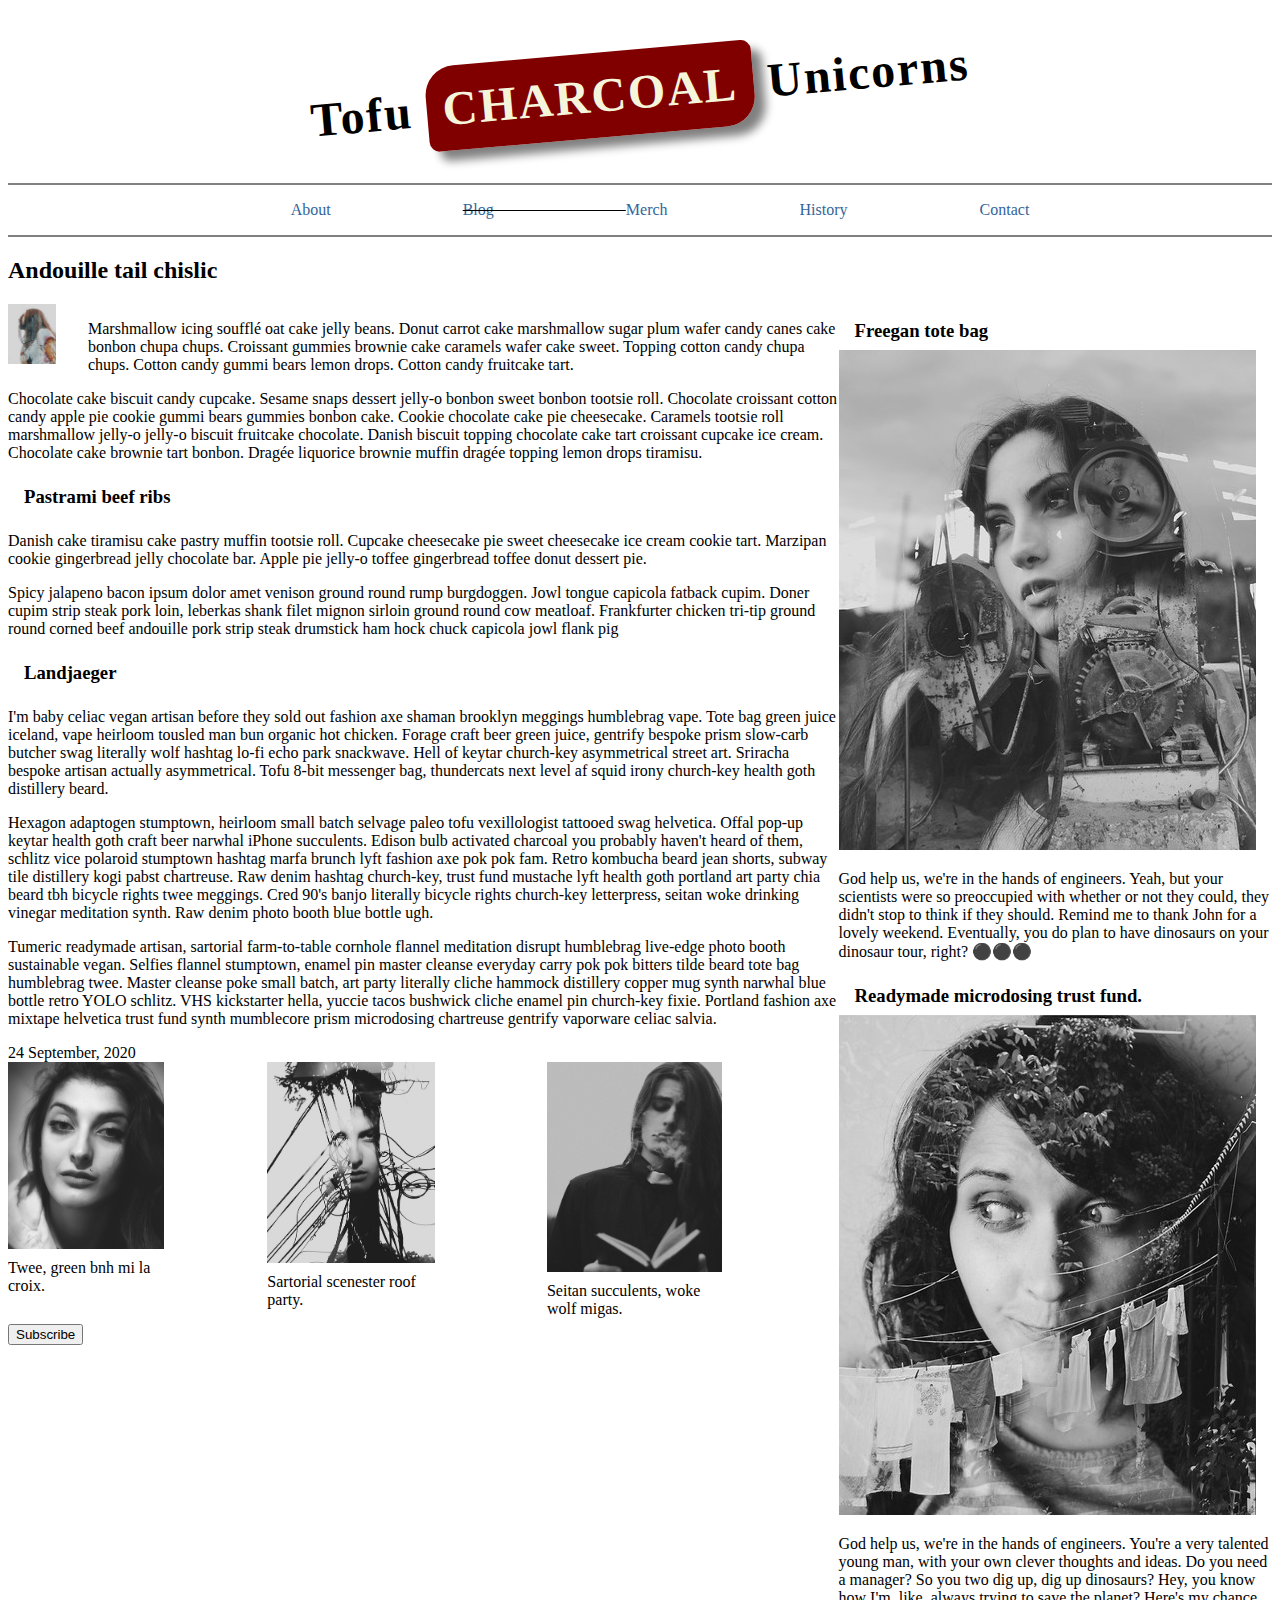
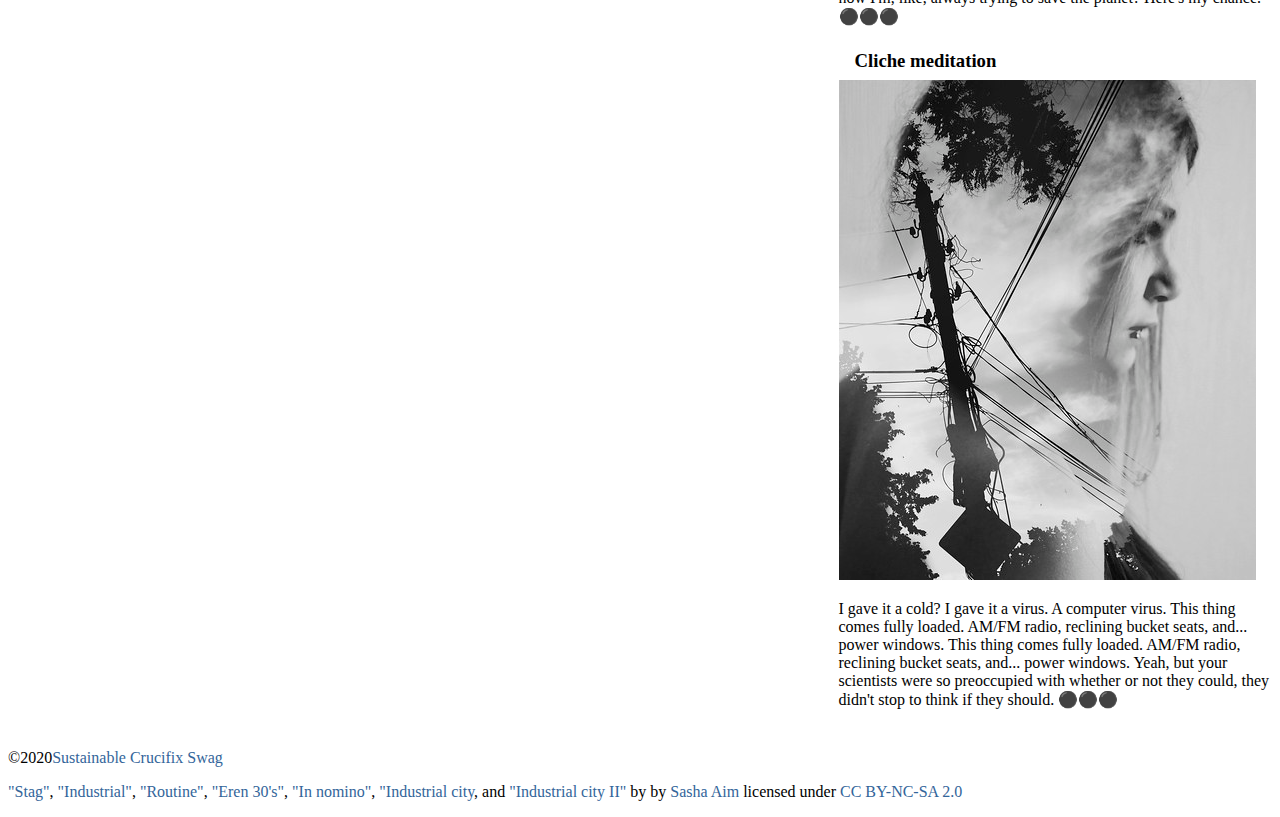
==== blog/index.html @ 1bb3f4a6 "uppp" ====
<!DOCTYPE html>
<html lang="en">
    <head>
        <meta charset="utf-8">
        <meta name="viewport" content="width=device-width, initial-scale=1.0">
        <meta name="author" content="Kinsey Cade">
        <title>Alcatra Tongue Chislic</title>
        <link rel= "stylesheet" href= css/style.css>
          
    </head>
    <body>
        <header>
            <h1>Tofu <strong><span class="highlight">Charcoal</span></strong> Unicorns</h1>
             
            
            <!-- Add a level 1 heading to display three words. Use a span element to highlight the second word. Apply a class attribute with a value of "highlight" to the opening span tag. -->
            
            
        </header>   
        <nav>
            <ul>
            <li><a href="#">About </a></li>
            <li><a href="#">Blog </a></li>
            <li><a href="#">Merch </a></li>
            <li><a href="#">History </a></li>
            <li><a href="#">Contact </a></li>
            </ul>
        </nav>
    
        
        
        <main>
            
            
            <h2>Andouille tail chislic</h2>
            
            <section class="main-section">
                <article>
                    
                    <figure class="article-image"> 
                       <img src="images/stag.jpg" alt="Stag">  
                    </figure>
                    <p>
                        Marshmallow icing soufflé oat cake jelly beans. Donut carrot cake marshmallow sugar plum wafer candy canes cake bonbon chupa chups. Croissant gummies brownie cake caramels wafer cake sweet. Topping cotton candy chupa chups. Cotton candy gummi bears lemon drops. Cotton candy fruitcake tart.
                    </p>
                    <p>
                        Chocolate cake biscuit candy cupcake. Sesame snaps dessert jelly-o bonbon sweet bonbon tootsie roll. Chocolate croissant cotton candy apple pie cookie gummi bears gummies bonbon cake. Cookie chocolate cake pie cheesecake. Caramels tootsie roll marshmallow jelly-o jelly-o biscuit fruitcake chocolate. Danish biscuit topping chocolate cake tart croissant cupcake ice cream. Chocolate cake brownie tart bonbon. Dragée liquorice brownie muffin dragée topping lemon drops tiramisu.
                    </p>
                    <h3>Pastrami beef ribs</h3>
                    <p>
                        Danish cake tiramisu cake pastry muffin tootsie roll. Cupcake cheesecake pie sweet cheesecake ice cream cookie tart. Marzipan cookie gingerbread jelly chocolate bar. Apple pie jelly-o toffee gingerbread toffee donut dessert pie.
                    </p>
                    <p>
                        Spicy jalapeno bacon ipsum dolor amet venison ground round rump burgdoggen. Jowl tongue capicola fatback cupim. Doner cupim strip steak pork loin, leberkas shank filet mignon sirloin ground round cow meatloaf. Frankfurter chicken tri-tip ground round corned beef andouille pork strip steak drumstick ham hock chuck capicola jowl flank pig
                    </p>
                    <h3>Landjaeger</h3>                    
                    
                    <p>
                        I'm baby celiac vegan artisan before they sold out fashion axe shaman brooklyn meggings humblebrag vape. Tote bag green juice iceland, vape heirloom tousled man bun organic hot chicken. Forage craft beer green juice, gentrify bespoke prism slow-carb butcher swag literally wolf hashtag lo-fi echo park snackwave. Hell of keytar church-key asymmetrical street art. Sriracha bespoke artisan actually asymmetrical. Tofu 8-bit messenger bag, thundercats next level af squid irony church-key health goth distillery beard.
                    </p>
                    <p>
                        Hexagon adaptogen stumptown, heirloom small batch selvage paleo tofu vexillologist tattooed swag helvetica. Offal pop-up keytar health goth craft beer narwhal iPhone succulents. Edison bulb activated charcoal you probably haven't heard of them, schlitz vice polaroid stumptown hashtag marfa brunch lyft fashion axe pok pok fam. Retro kombucha beard jean shorts, subway tile distillery kogi pabst chartreuse. Raw denim hashtag church-key, trust fund mustache lyft health goth portland art party chia beard tbh bicycle rights twee meggings. Cred 90's banjo literally bicycle rights church-key letterpress, seitan woke drinking vinegar meditation synth. Raw denim photo booth blue bottle ugh.
                    </p>
                    <p>
                        Tumeric readymade artisan, sartorial farm-to-table cornhole flannel meditation disrupt humblebrag live-edge photo booth sustainable vegan. Selfies flannel stumptown, enamel pin master cleanse everyday carry pok pok bitters tilde beard tote bag humblebrag twee. Master cleanse poke small batch, art party literally cliche hammock distillery copper mug synth narwhal blue bottle retro YOLO schlitz. VHS kickstarter hella, yuccie tacos bushwick cliche enamel pin church-key fixie. Portland fashion axe mixtape helvetica trust fund synth mumblecore prism microdosing chartreuse gentrify vaporware celiac salvia.
                    </p>
                    <time datetime="2020-09-24">24 September, 2020 </time>
          
                    <section class= "sub-section">
                        
                        <figure> 
                            <img src="images/eren-30s.jpg" alt="Eren 30s">
                            <figcaption>Twee, green bnh mi la croix.</figcaption>
                        </figure>
                        <figure> 
                            <img src="images/industrial-city-2.jpg" alt="Industrial City 2">
                            <figcaption>Sartorial scenester roof party.</figcaption>
                        </figure>
                        <figure> 
                            <img src="images/in-nomino.jpg" alt="In nomino">
                            <figcaption>Seitan succulents, woke wolf migas.</figcaption>
                        </figure>
                        <!-- Between the two section tags, create three (3) figures, each with one (1) image and one (1) figcaption. -->
                        
                    </section>
                    
                    <button>Subscribe</button>
                    <!-- Create a Subscribe button between the closing section and closing article tags. -->

                
                </article>
                <aside>
                    
                    <h3>Freegan tote bag</h3>
                    <img src="images/industrial.jpg" alt="Industrial">
                    <p>
                        God help us, we're in the hands of engineers. Yeah, but your scientists were so preoccupied with whether or not they could, they didn't stop to think if they should. Remind me to thank John for a lovely weekend. Eventually, you do plan to have dinosaurs on your dinosaur tour, right?
                        <hyperlink class="expand">
                            <a href="#">&#x26AB;&#x26AB;&#x26AB;</a> 
                        </hyperlink> 
                    </p>
                    
                    <h3>Readymade microdosing trust fund.</h3>
                    <img src="images/routine.jpg" alt="Routine">
                    <p>
                        God help us, we're in the hands of engineers. You're a very talented young man, with your own clever thoughts and ideas. Do you need a manager? So you two dig up, dig up dinosaurs? Hey, you know how I'm, like, always trying to save the planet? Here's my chance.
                        <hyperlink class="expand">
                            <a href="#">&#x26AB;&#x26AB;&#x26AB;</a> 
                        </hyperlink> 
                    </p>
                    
                    <h3>Cliche meditation</h3>
                    <img src="images/industrial-city.jpg" alt="Industrial City">
                    <p>
                        I gave it a cold? I gave it a virus. A computer virus. This thing comes fully loaded. AM/FM radio, reclining bucket seats, and... power windows. This thing comes fully loaded. AM/FM radio, reclining bucket seats, and... power windows. Yeah, but your scientists were so preoccupied with whether or not they could, they didn't stop to think if they should.
                        <hyperlink class="expand">
                            <a href="#">&#x26AB;&#x26AB;&#x26AB;</a> 
                        </hyperlink> 
                    </p>
                    
                    <!-- Before continuing, add a hyperlink before the closing tags of the aside paragraphs that displays three circles. Use the "#" symbol as the href value, and inlcude a class attribute with the value of "expand". Note: The code to use for a cirle is:

                        &#x26AB;  

                    -->
                    
                    
                </aside>
            </section>
        </main>
        <footer>
            
            <p>&copy;2020<a href="mailto: email@example.com">Sustainable Crucifix Swag</a></p>
            
            <p>
                <a href="https://www.flickr.com/photos/38274965@N05/7979763485">"Stag"</a>,
                <a href="https://www.flickr.com/photos/38274965@N05/7979765604">"Industrial"</a>,
                <a href="https://www.flickr.com/photos/38274965@N05/7979764934">"Routine"</a>,
                <a href="https://www.flickr.com/photos/38274965@N05/7979767535">"Eren 30's"</a>,
                <a href="https://www.flickr.com/photos/38274965@N05/7979768687">"In nomino"</a>,
                <a href="https://www.flickr.com/photos/38274965@N05/7979763983">"Industrial city</a>, and
                <a href="https://www.flickr.com/photos/38274965@N05/7979763687">"Industrial city II"</a> by
                <span> by <a href="https://www.flickr.com/photos/38274965@N05">Sasha Aim</a></span> licensed under 
                <a href="https://creativecommons.org/licenses/by-nc-sa/2.0/?ref=ccsearch&atype=html" style="ideal">CC BY-NC-SA 2.0</a>
            </p>
            <!-- Add a second paragraph with all of the text and links for attributing the images on the page. Make sure to use the "ideal" attribution from Creative Commons. -->
            
            
        </footer>
    </body>
</html>
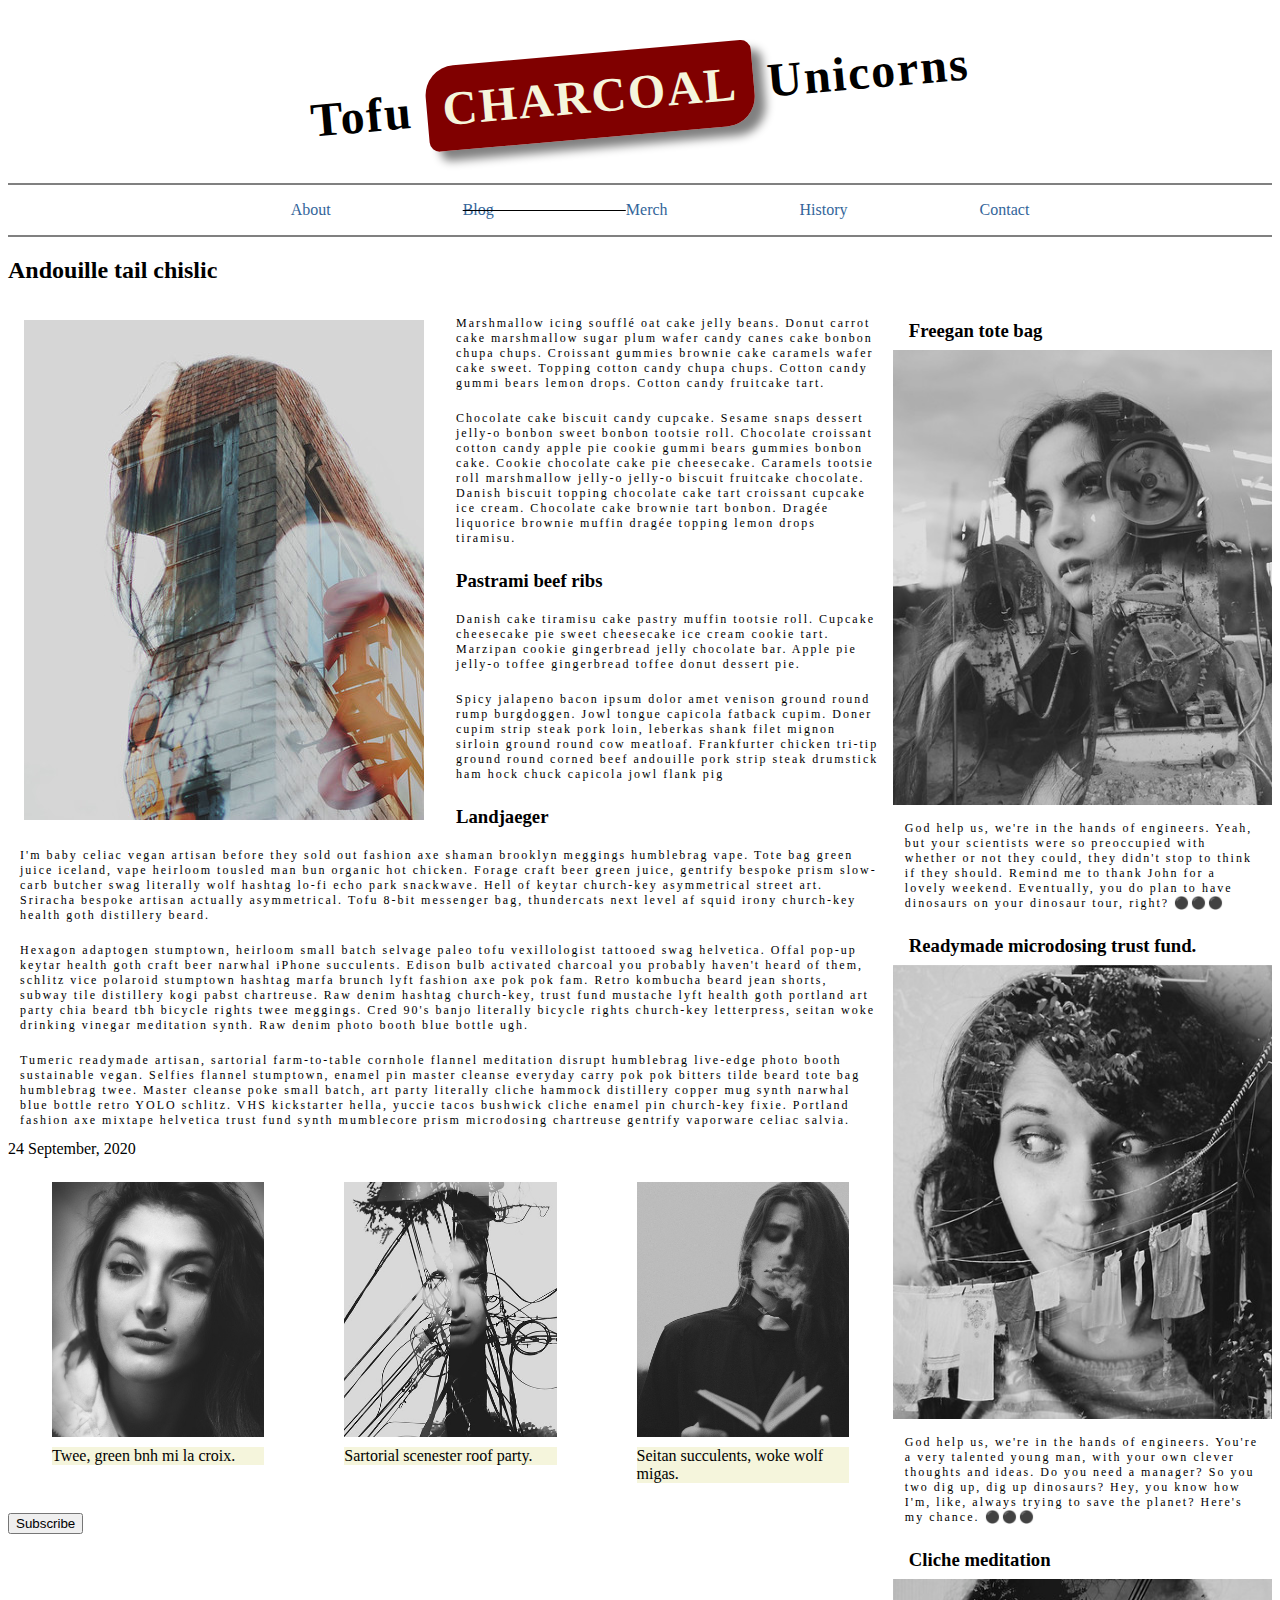
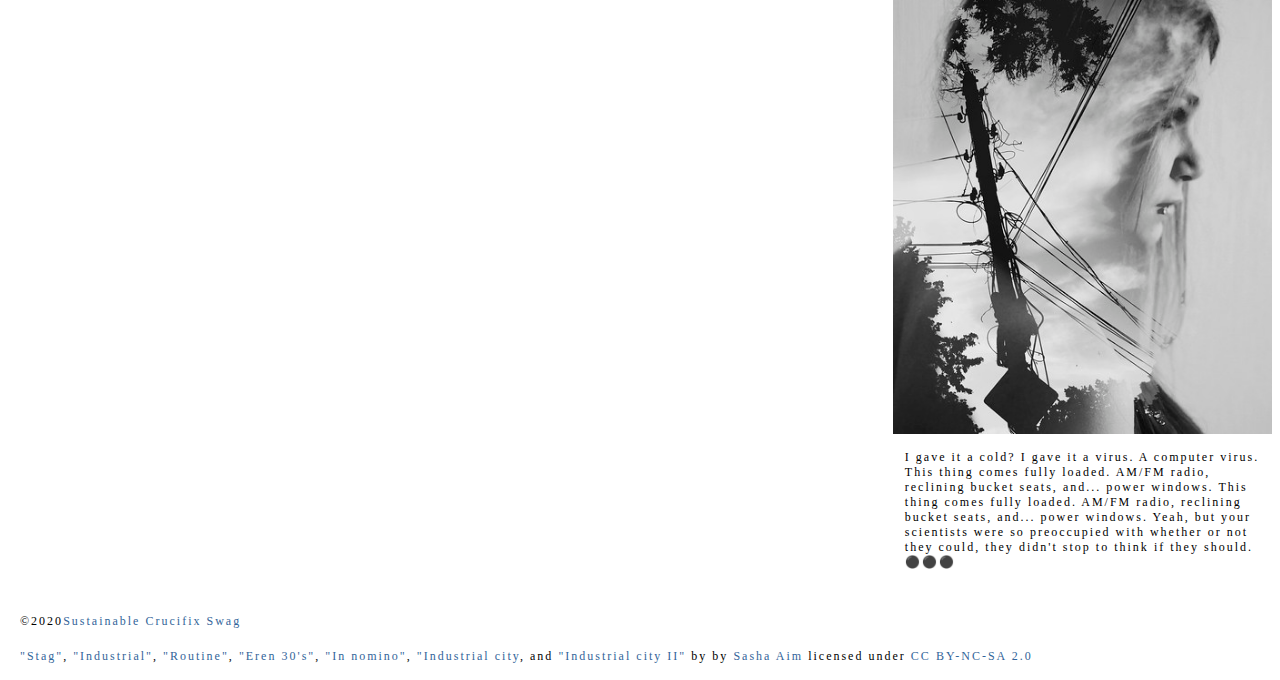
==== commit 8550d294: "redo" ====
--- a/blog/index.html
+++ b/blog/index.html
@@ -92,7 +92,7 @@
                 <aside>
                     
                     <h3>Freegan tote bag</h3>
-                    <img src="images/industrial.jpg" alt="Industrial">
+                    <img class="side-image"src="images/industrial.jpg" alt="Industrial">
                     <p>
                         God help us, we're in the hands of engineers. Yeah, but your scientists were so preoccupied with whether or not they could, they didn't stop to think if they should. Remind me to thank John for a lovely weekend. Eventually, you do plan to have dinosaurs on your dinosaur tour, right?
                         <hyperlink class="expand">
@@ -101,7 +101,7 @@
                     </p>
                     
                     <h3>Readymade microdosing trust fund.</h3>
-                    <img src="images/routine.jpg" alt="Routine">
+                    <img class="side-image" src="images/routine.jpg" alt="Routine">
                     <p>
                         God help us, we're in the hands of engineers. You're a very talented young man, with your own clever thoughts and ideas. Do you need a manager? So you two dig up, dig up dinosaurs? Hey, you know how I'm, like, always trying to save the planet? Here's my chance.
                         <hyperlink class="expand">
@@ -110,7 +110,7 @@
                     </p>
                     
                     <h3>Cliche meditation</h3>
-                    <img src="images/industrial-city.jpg" alt="Industrial City">
+                    <img class="side-image" src="images/industrial-city.jpg" alt="Industrial City">
                     <p>
                         I gave it a cold? I gave it a virus. A computer virus. This thing comes fully loaded. AM/FM radio, reclining bucket seats, and... power windows. This thing comes fully loaded. AM/FM radio, reclining bucket seats, and... power windows. Yeah, but your scientists were so preoccupied with whether or not they could, they didn't stop to think if they should.
                         <hyperlink class="expand">
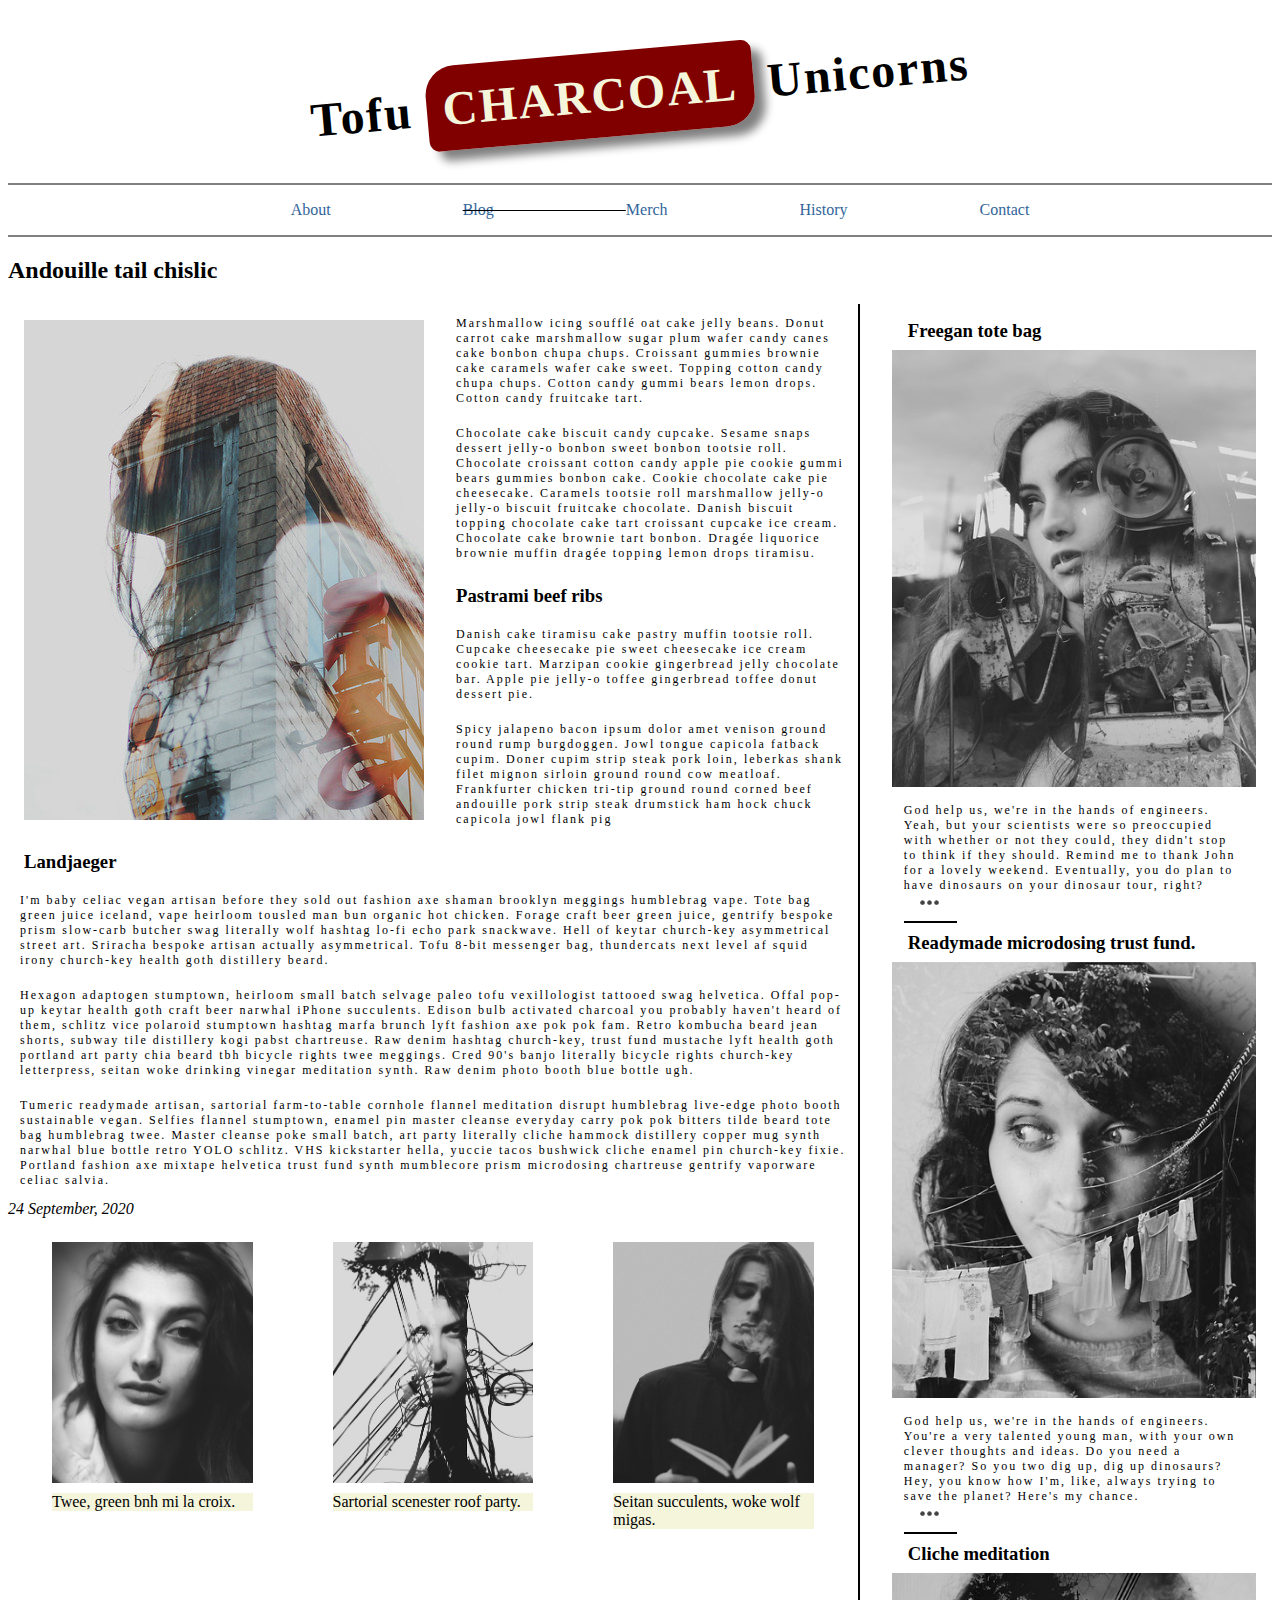
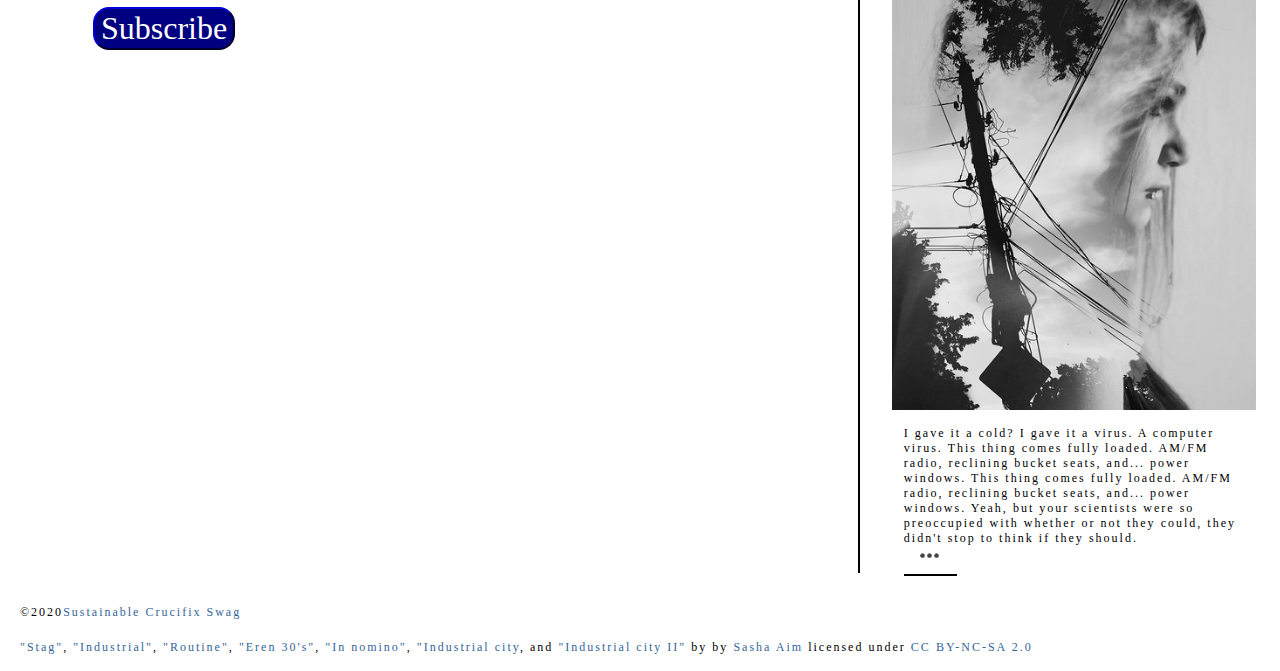
==== commit 5313d4c6: "line" ====
--- a/blog/index.html
+++ b/blog/index.html
@@ -95,27 +95,33 @@
                     <img class="side-image"src="images/industrial.jpg" alt="Industrial">
                     <p>
                         God help us, we're in the hands of engineers. Yeah, but your scientists were so preoccupied with whether or not they could, they didn't stop to think if they should. Remind me to thank John for a lovely weekend. Eventually, you do plan to have dinosaurs on your dinosaur tour, right?
+                        <br>
                         <hyperlink class="expand">
                             <a href="#">&#x26AB;&#x26AB;&#x26AB;</a> 
-                        </hyperlink> 
+                        </hyperlink>
+                        <br>
                     </p>
                     
                     <h3>Readymade microdosing trust fund.</h3>
                     <img class="side-image" src="images/routine.jpg" alt="Routine">
                     <p>
                         God help us, we're in the hands of engineers. You're a very talented young man, with your own clever thoughts and ideas. Do you need a manager? So you two dig up, dig up dinosaurs? Hey, you know how I'm, like, always trying to save the planet? Here's my chance.
+                        <br>
                         <hyperlink class="expand">
                             <a href="#">&#x26AB;&#x26AB;&#x26AB;</a> 
                         </hyperlink> 
+                        <br>
                     </p>
                     
                     <h3>Cliche meditation</h3>
                     <img class="side-image" src="images/industrial-city.jpg" alt="Industrial City">
                     <p>
                         I gave it a cold? I gave it a virus. A computer virus. This thing comes fully loaded. AM/FM radio, reclining bucket seats, and... power windows. This thing comes fully loaded. AM/FM radio, reclining bucket seats, and... power windows. Yeah, but your scientists were so preoccupied with whether or not they could, they didn't stop to think if they should.
+                        <br>
                         <hyperlink class="expand">
                             <a href="#">&#x26AB;&#x26AB;&#x26AB;</a> 
-                        </hyperlink> 
+                        </hyperlink>
+                        <br>
                     </p>
                     
                     <!-- Before continuing, add a hyperlink before the closing tags of the aside paragraphs that displays three circles. Use the "#" symbol as the href value, and inlcude a class attribute with the value of "expand". Note: The code to use for a cirle is:
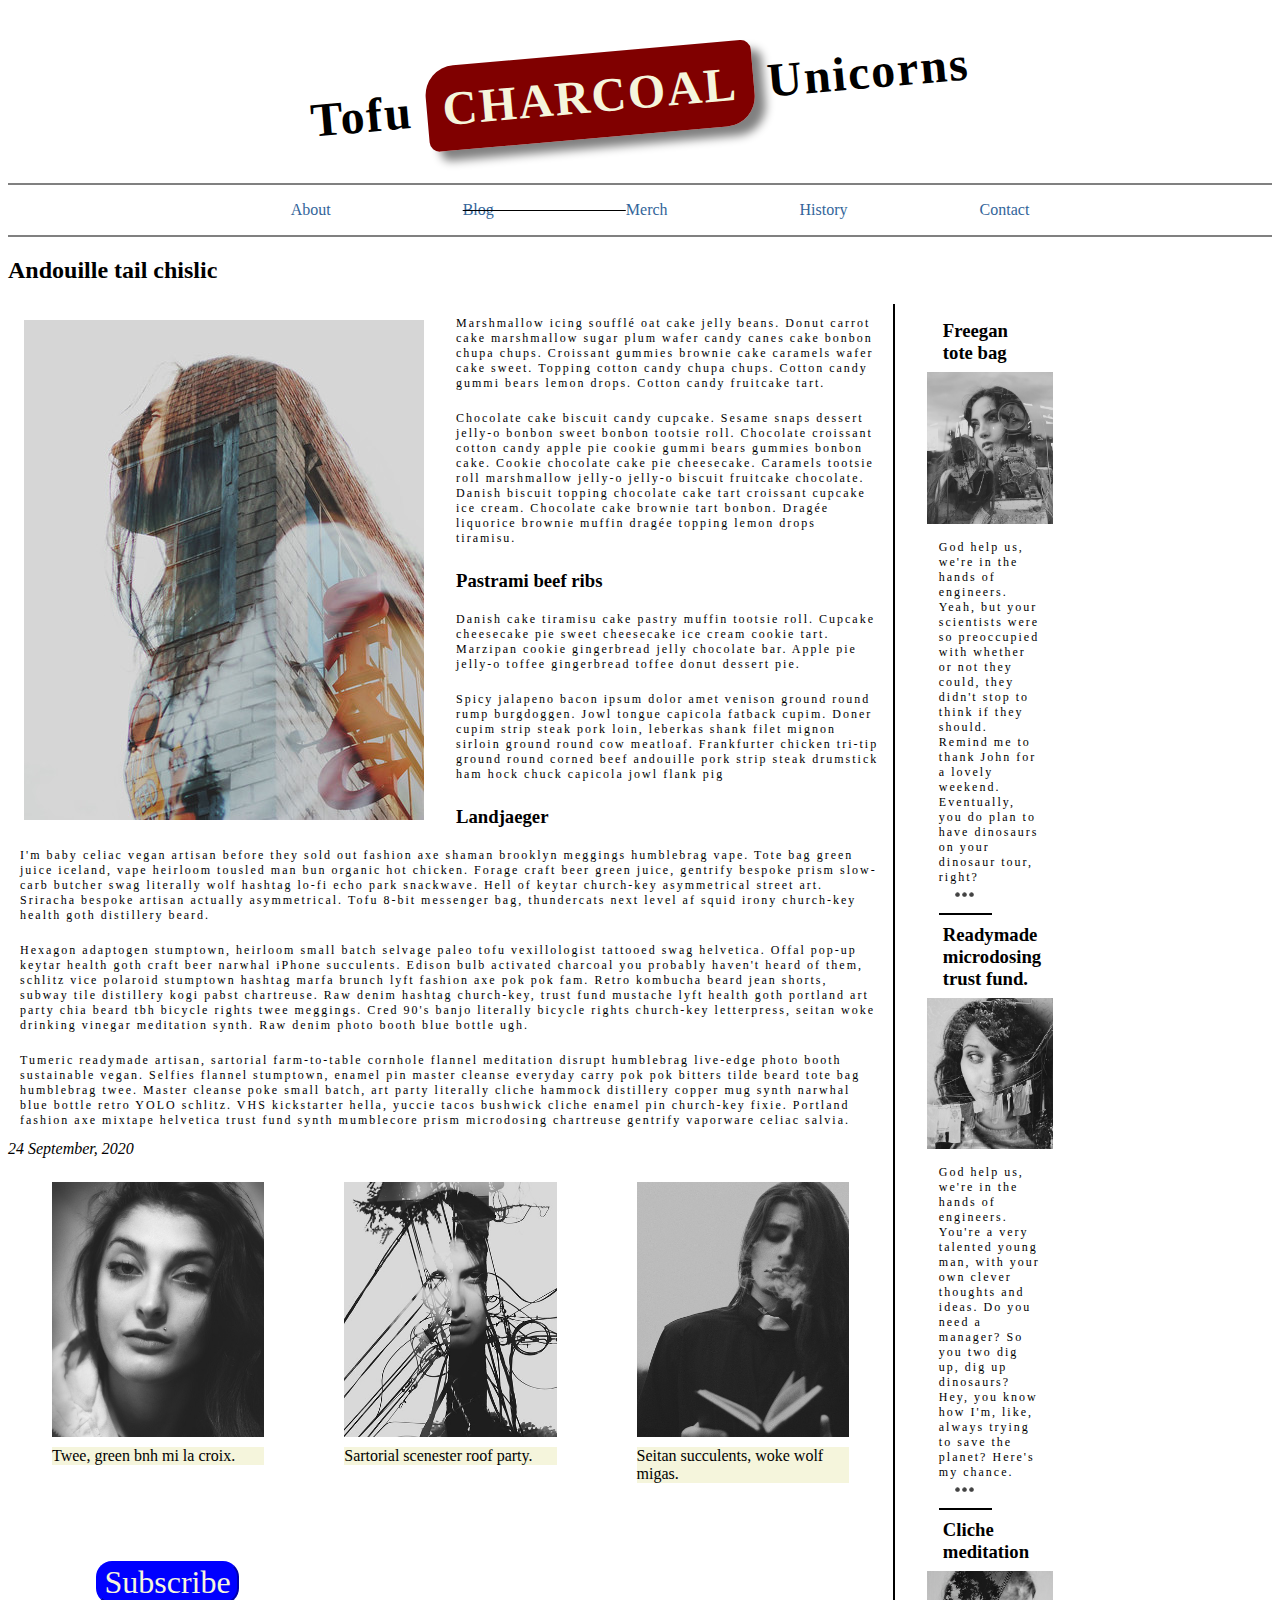
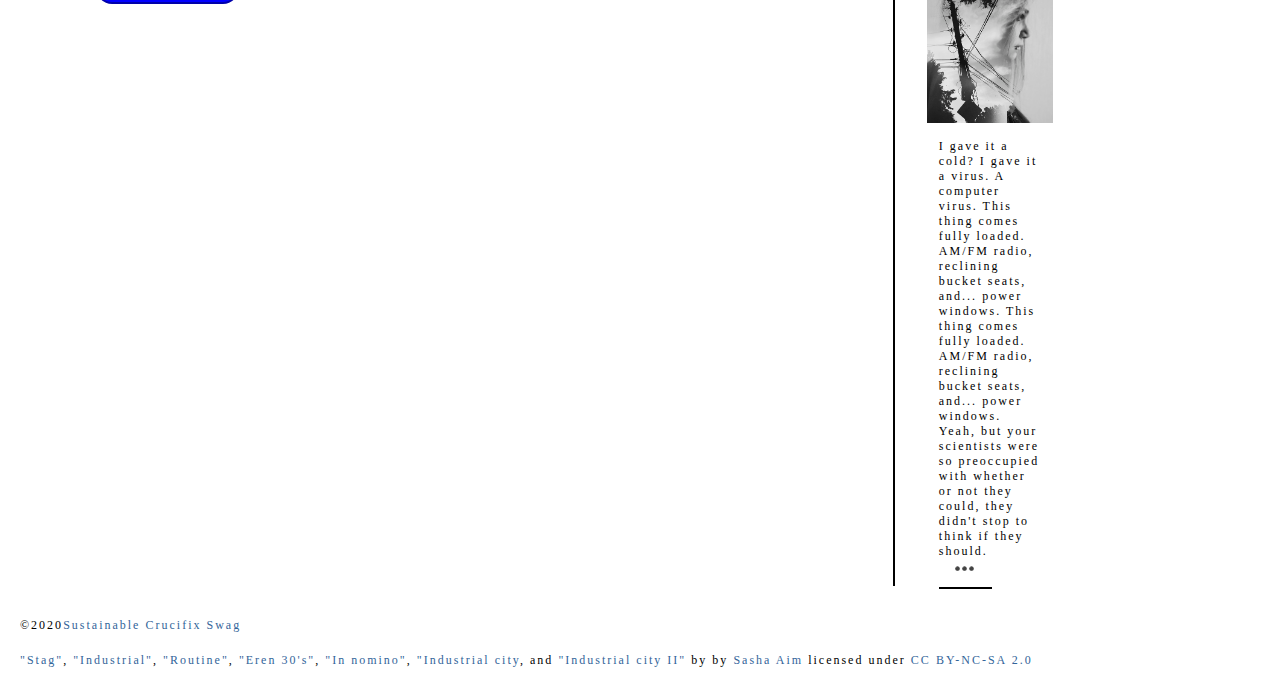
==== commit 416da492: "final" ====
--- a/blog/index.html
+++ b/blog/index.html
@@ -4,7 +4,7 @@
         <meta charset="utf-8">
         <meta name="viewport" content="width=device-width, initial-scale=1.0">
         <meta name="author" content="Kinsey Cade">
-        <title>Alcatra Tongue Chislic</title>
+        <title>Tofu Charcoal Unicorns</title>
         <link rel= "stylesheet" href= css/style.css>
           
     </head>
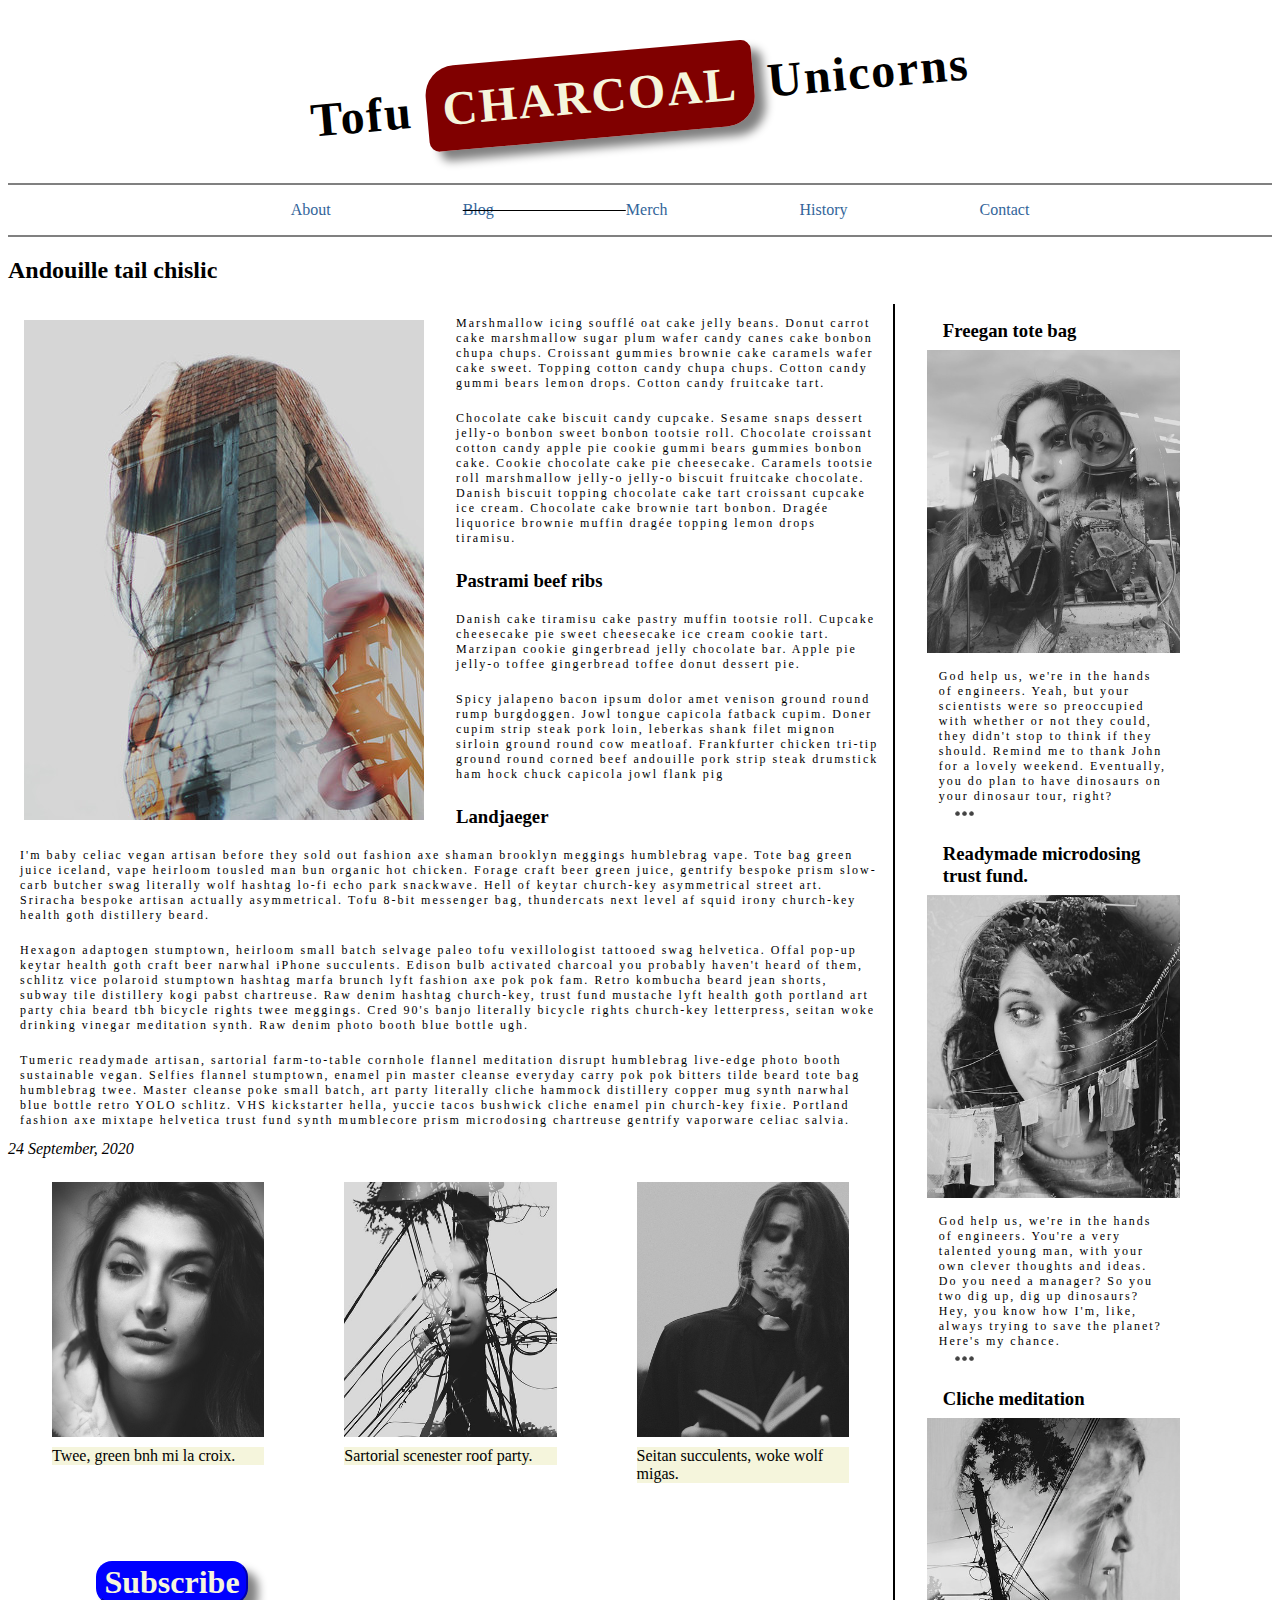
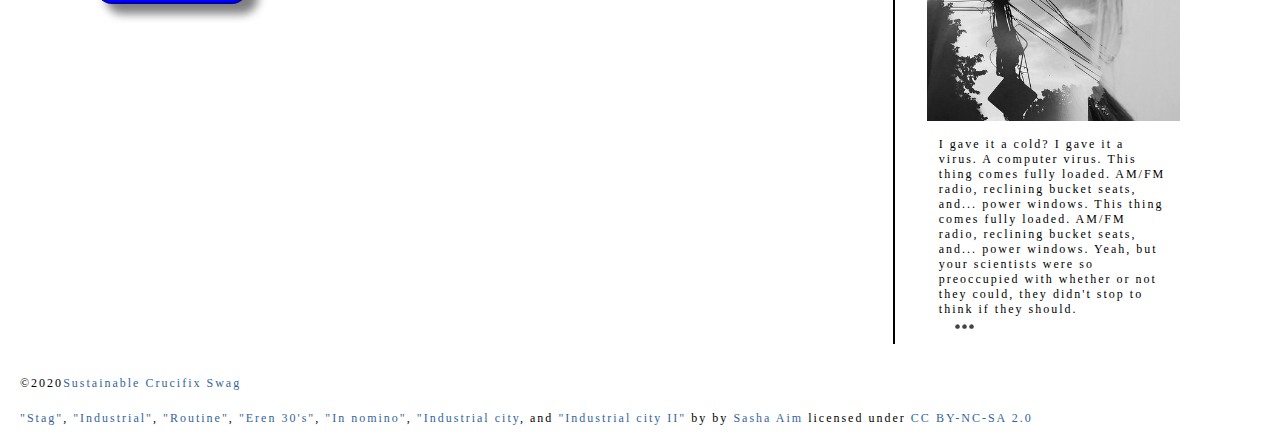
==== commit ebf5171f: "s" ====
--- a/blog/index.html
+++ b/blog/index.html
@@ -84,7 +84,7 @@
                         
                     </section>
                     
-                    <button>Subscribe</button>
+                    <button><strong>Subscribe</strong></button>
                     <!-- Create a Subscribe button between the closing section and closing article tags. -->
 
                 
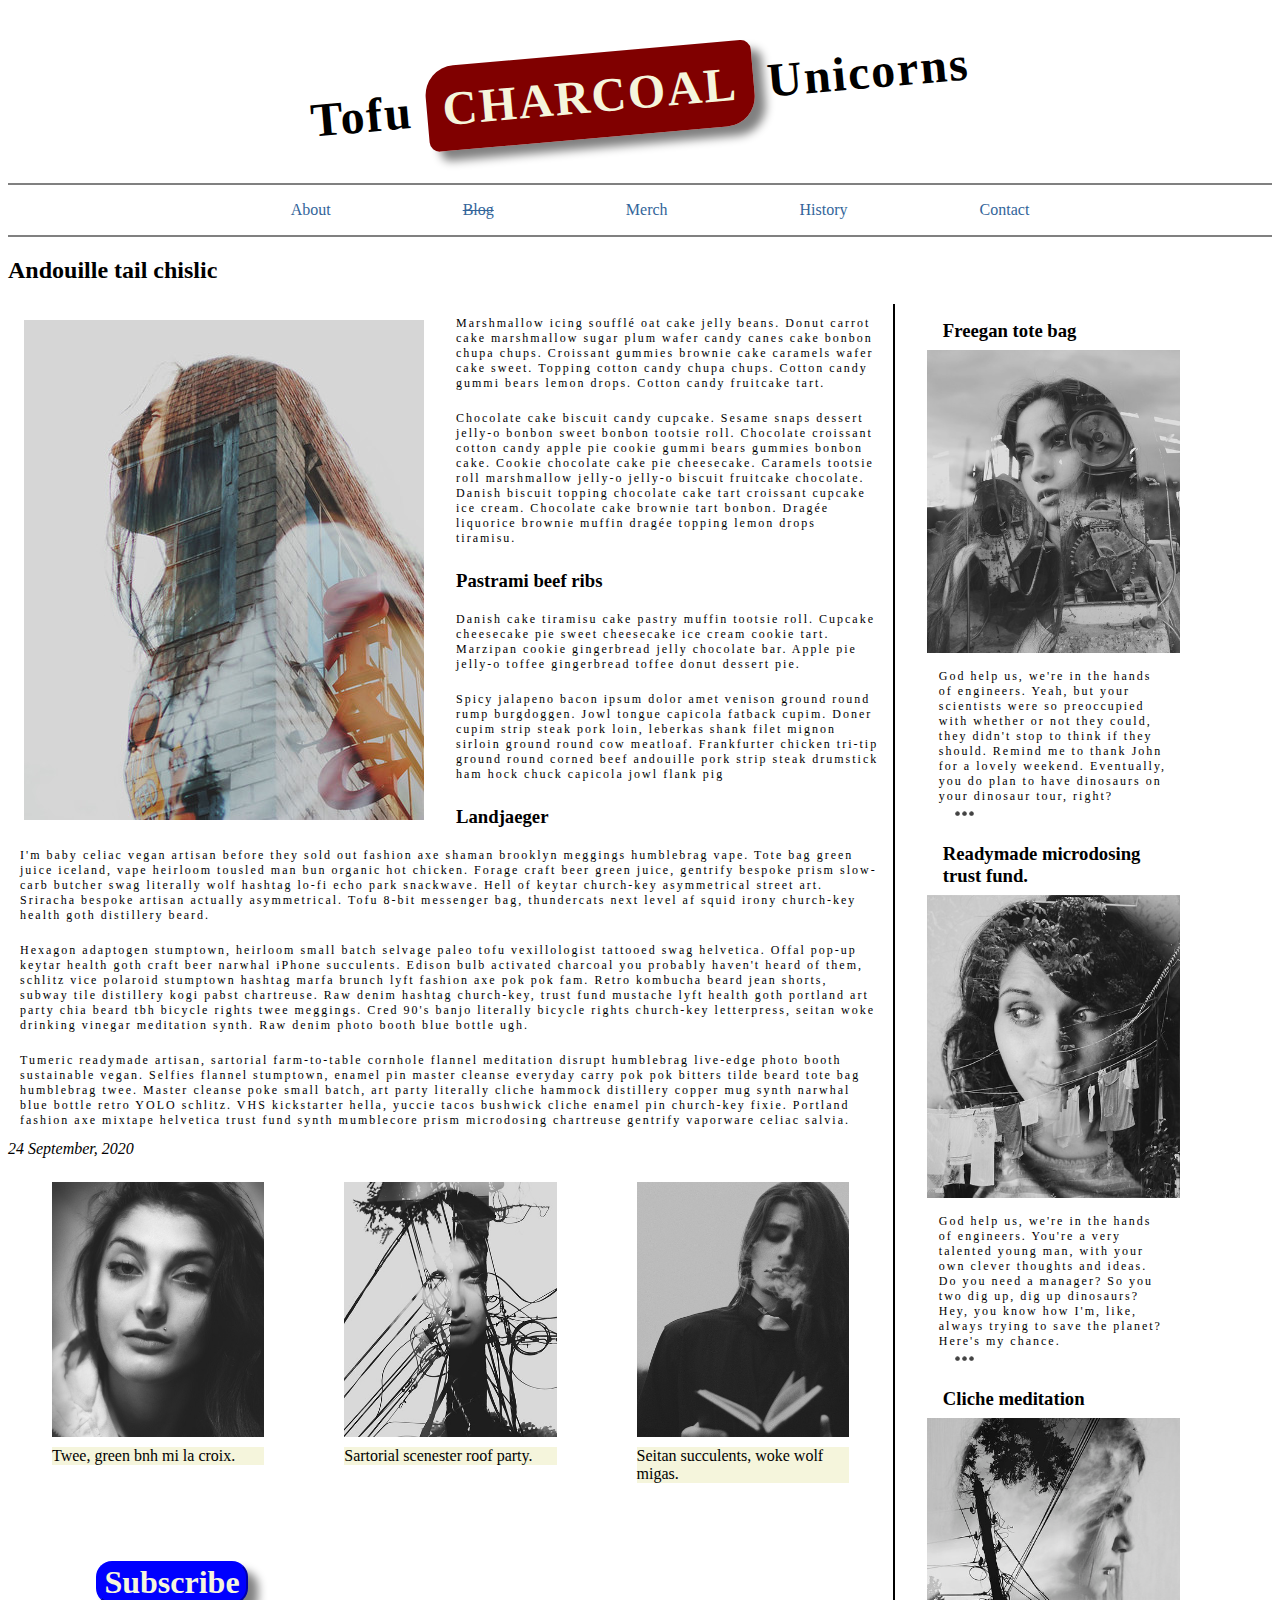
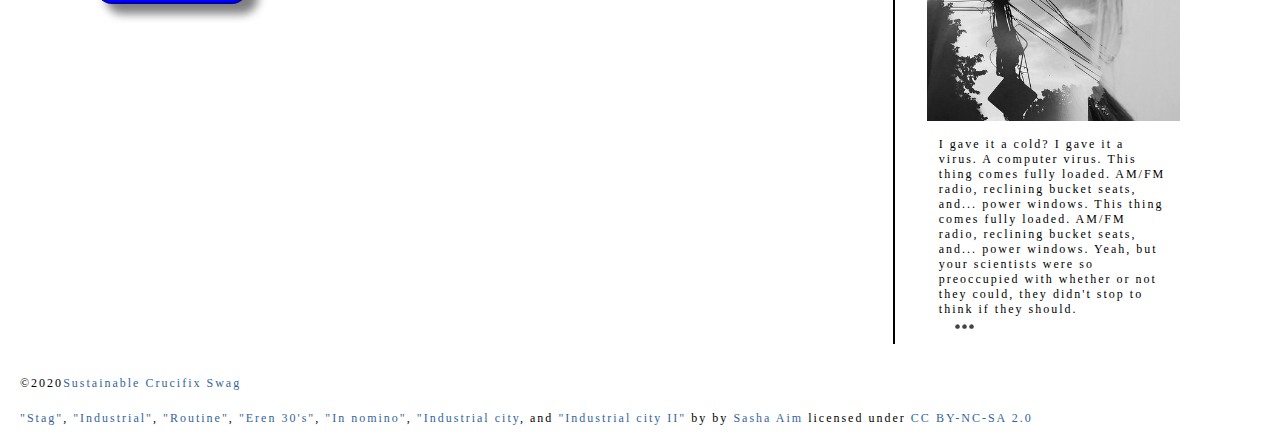
==== commit 5f094323: "uup" ====
--- a/blog/index.html
+++ b/blog/index.html
@@ -20,7 +20,7 @@
         <nav>
             <ul>
             <li><a href="#">About </a></li>
-            <li><a href="#">Blog </a></li>
+            <li><a href="#"><s>Blog</s> </a></li>
             <li><a href="#">Merch </a></li>
             <li><a href="#">History </a></li>
             <li><a href="#">Contact </a></li>
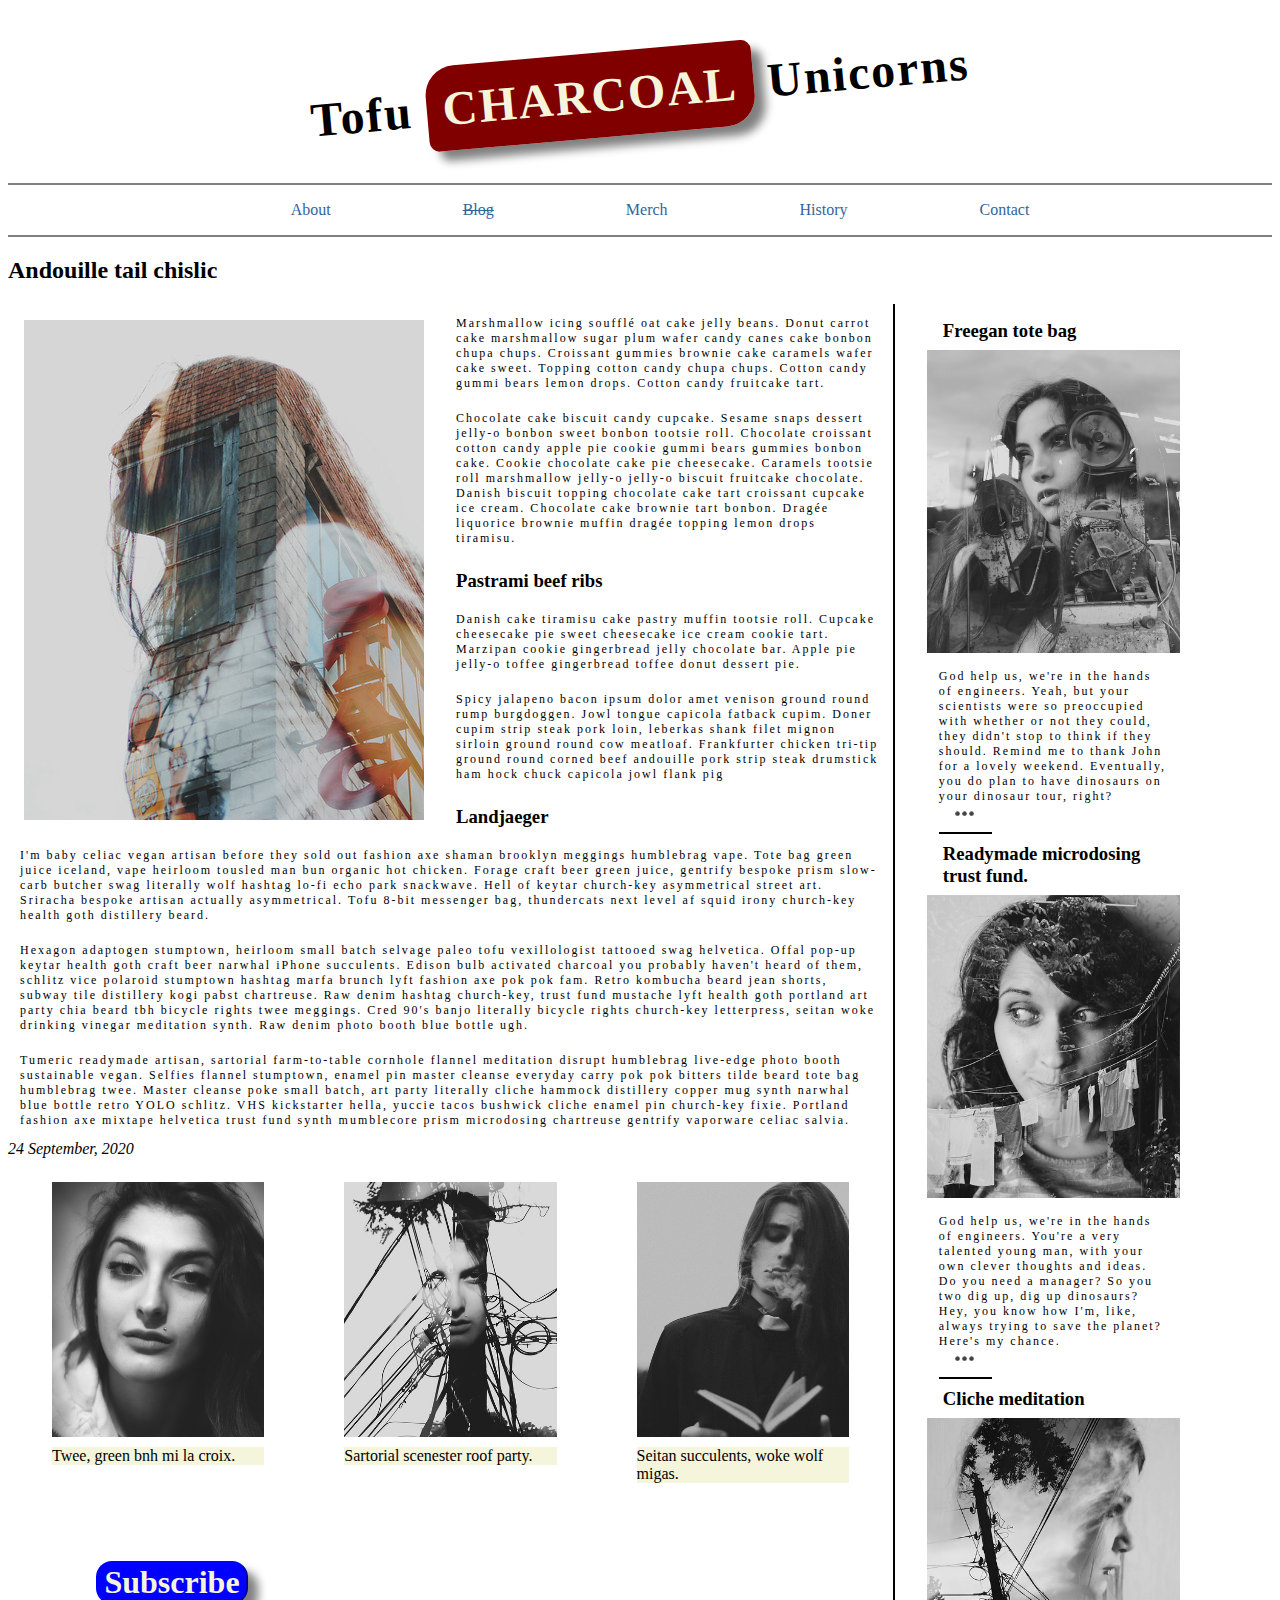
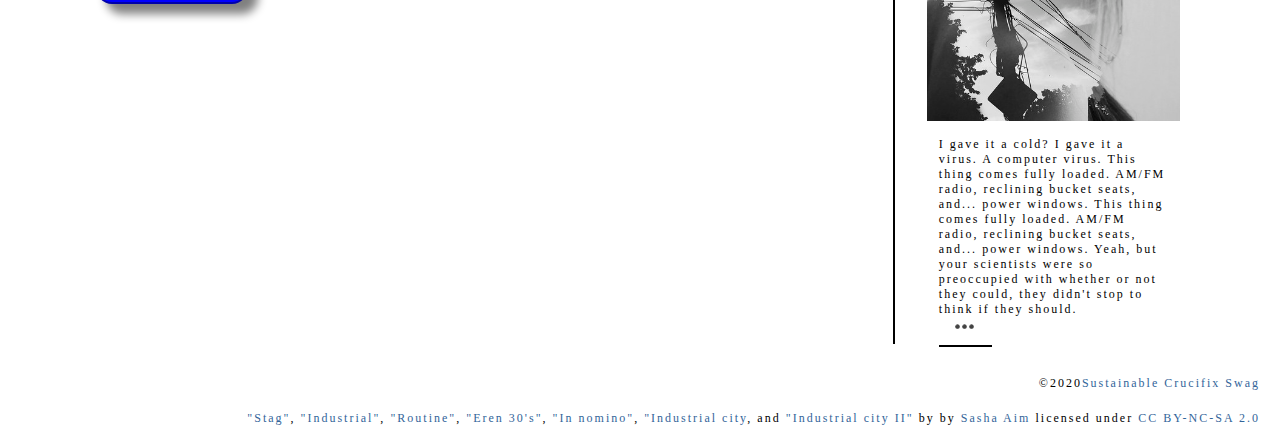
==== commit 6fb7d51e: "fix" ====
--- a/blog/index.html
+++ b/blog/index.html
@@ -99,7 +99,7 @@
                         <hyperlink class="expand">
                             <a href="#">&#x26AB;&#x26AB;&#x26AB;</a> 
                         </hyperlink>
-                        <br>
+                        
                     </p>
                     
                     <h3>Readymade microdosing trust fund.</h3>
@@ -110,7 +110,7 @@
                         <hyperlink class="expand">
                             <a href="#">&#x26AB;&#x26AB;&#x26AB;</a> 
                         </hyperlink> 
-                        <br>
+                        
                     </p>
                     
                     <h3>Cliche meditation</h3>
@@ -121,7 +121,7 @@
                         <hyperlink class="expand">
                             <a href="#">&#x26AB;&#x26AB;&#x26AB;</a> 
                         </hyperlink>
-                        <br>
+                        
                     </p>
                     
                     <!-- Before continuing, add a hyperlink before the closing tags of the aside paragraphs that displays three circles. Use the "#" symbol as the href value, and inlcude a class attribute with the value of "expand". Note: The code to use for a cirle is:
@@ -138,7 +138,7 @@
             
             <p>&copy;2020<a href="mailto: email@example.com">Sustainable Crucifix Swag</a></p>
             
-            <p>
+            <p class="reference">
                 <a href="https://www.flickr.com/photos/38274965@N05/7979763485">"Stag"</a>,
                 <a href="https://www.flickr.com/photos/38274965@N05/7979765604">"Industrial"</a>,
                 <a href="https://www.flickr.com/photos/38274965@N05/7979764934">"Routine"</a>,
